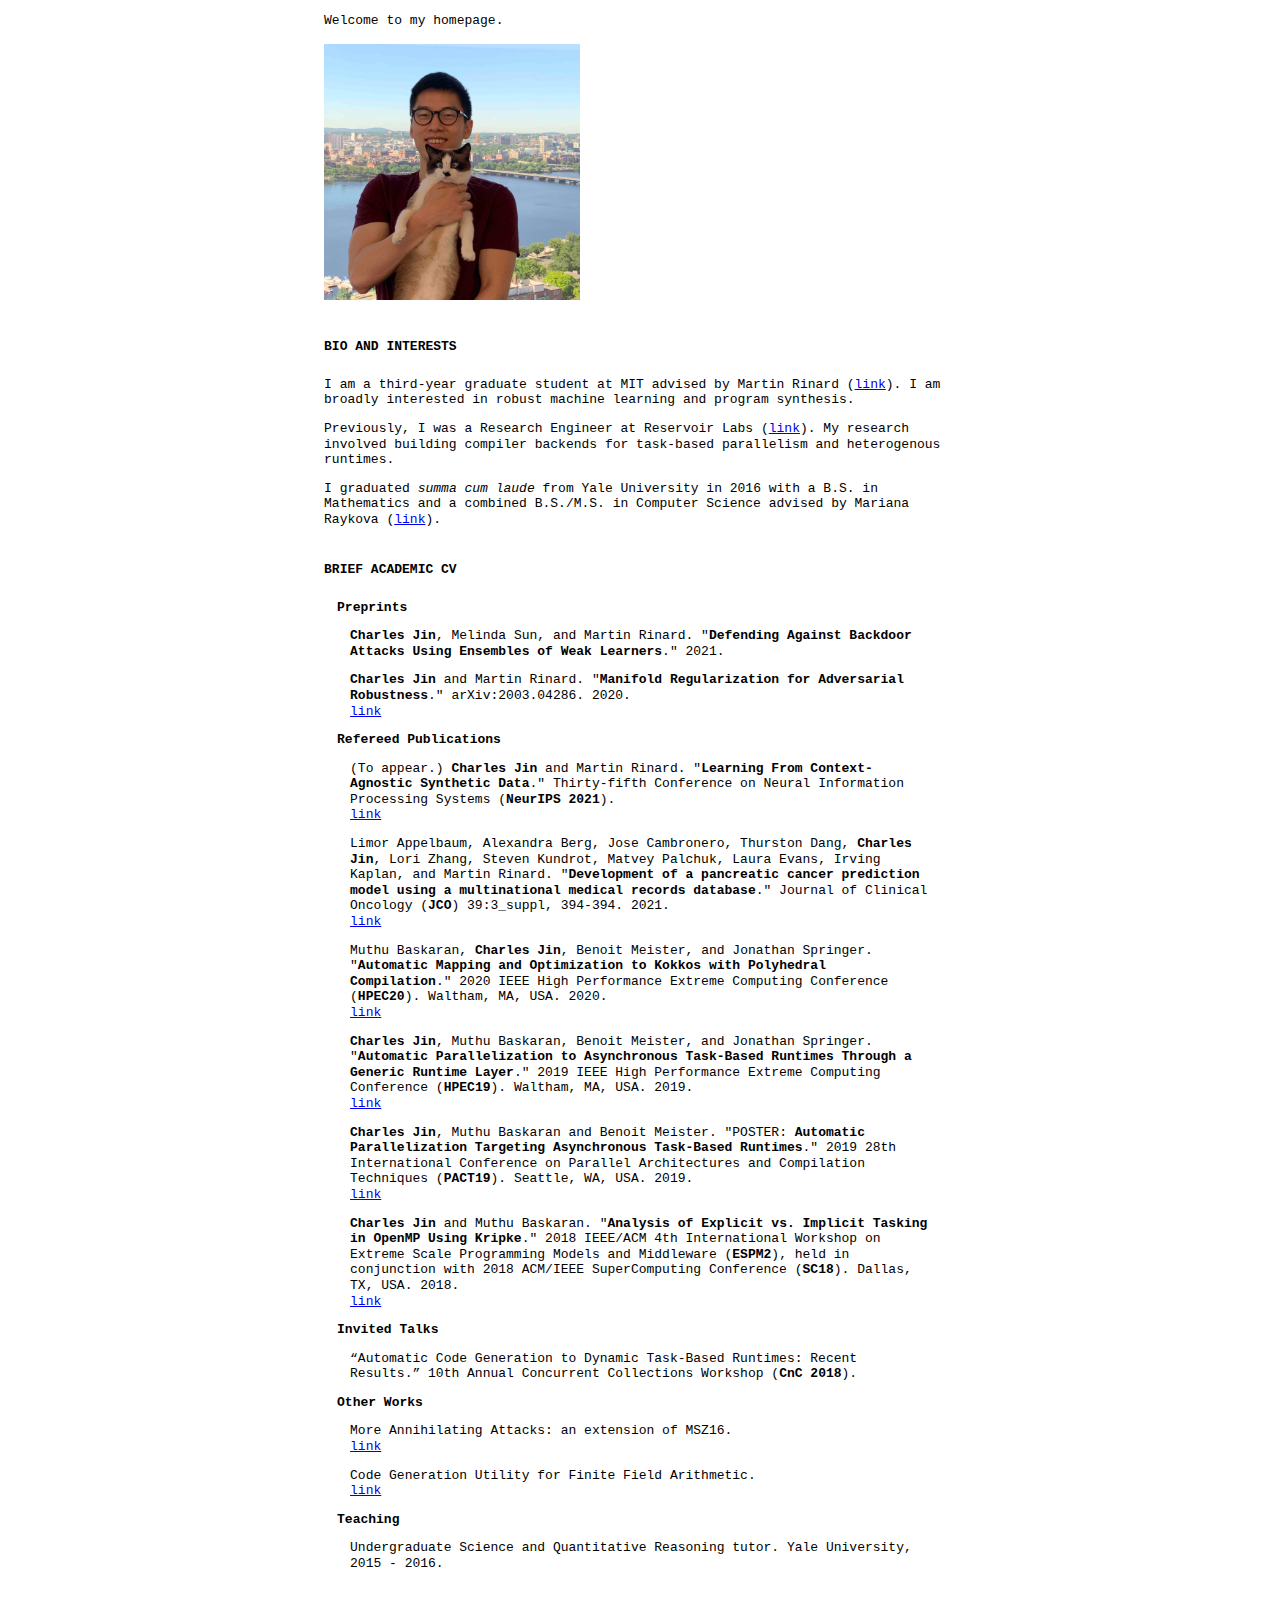
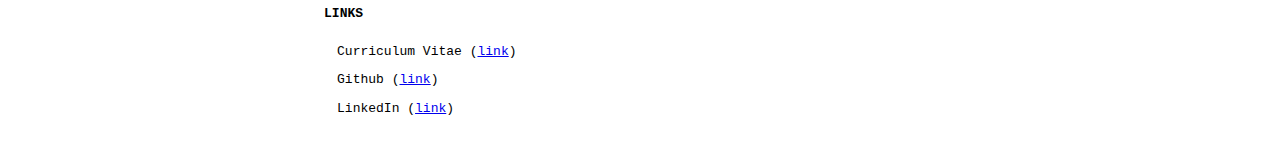
==== index.html @ 242f6f98 "update to year 3 :(" ====
<!DOCTYPE html>
<html lang="en">
  <head>
    <meta charset="utf-8">
    <title>Charles Jin</title>
    <meta name="viewport" content="width=device-width, initial-scale=1.0">
    <meta name="author" content="Charles Jin">
    <link href="assets/css/reset.css" rel="stylesheet">
    <link href="assets/css/index.css" rel="stylesheet">
    <script>
      (function(i,s,o,g,r,a,m){i['GoogleAnalyticsObject']=r;i[r]=i[r]||function(){
      (i[r].q=i[r].q||[]).push(arguments)},i[r].l=1*new Date();a=s.createElement(o),
      m=s.getElementsByTagName(o)[0];a.async=1;a.src=g;m.parentNode.insertBefore(a,m)
      })(window,document,'script','//www.google-analytics.com/analytics.js','ga');

      ga('create', 'UA-51518337-1', 'charlesjin.com');
      ga('send', 'pageview');

    </script>
  </head>

  <body>
    <div id="main" class="container">
      <p id="title">
        Welcome to my homepage. </br></br>
        <img src="assets/static/picture.jpg", width="256", height="256">
      </p>
    </div>

    <div class="container">
      <h1>Bio and Interests</h1>
      <div>
        <p>
          I am a third-year graduate student at MIT advised by Martin Rinard (<a href="https://people.csail.mit.edu/rinard/">link</a>). I am broadly interested in robust machine learning and program synthesis.
        </p>
        <p>
          Previously, I was a Research Engineer at Reservoir Labs (<a href="https://www.reservoir.com">link</a>). My research involved building compiler backends for task-based parallelism and heterogenous runtimes.
        </p>
        <p>
          I graduated <em>summa cum laude</em> from Yale University in 2016 with a B.S. in Mathematics and a combined B.S./M.S. in Computer Science advised by Mariana Raykova (<a href="https://marianapr.github.io/">link</a>).
        </p>
      </div>
    </div>

    <div class="container">
      <h1>Brief Academic CV</h1>
      <div class="group">
        <h2>Preprints</h2>
          <div class="group">
            <p>
              <b>Charles Jin</b>, Melinda Sun, and Martin Rinard. "<b>Defending Against Backdoor Attacks Using Ensembles of Weak Learners</b>." 2021.
            </p>
            <p>
              <b>Charles Jin</b> and Martin Rinard. "<b>Manifold Regularization for Adversarial Robustness</b>." arXiv:2003.04286. 2020. </br>
              <a href="https://arxiv.org/pdf/2003.04286.pdf">link</a>
            </p>
          </div>
        </h2>
        <h2>Refereed Publications</h2>
          <div class="group">
            <p>
              (To appear.) <b>Charles Jin</b> and Martin Rinard. "<b>Learning From Context-Agnostic Synthetic Data</b>." Thirty-fifth Conference on Neural Information Processing Systems (<b>NeurIPS 2021</b>). </br>
              <a href="https://arxiv.org/pdf/2005.14707.pdf">link</a>
            </p>
            <p>
               Limor Appelbaum, Alexandra Berg, Jose Cambronero, Thurston Dang, <b>Charles Jin</b>, Lori Zhang, Steven Kundrot, Matvey Palchuk, Laura Evans, Irving Kaplan, and Martin Rinard. "<b>Development of a pancreatic cancer prediction model using a multinational medical records database</b>." Journal of Clinical Oncology (<b>JCO</b>) 39:3_suppl, 394-394. 2021. </br>
			   <a href="https://ascopubs.org/doi/abs/10.1200/JCO.2021.39.3_suppl.394">link</a>
            </p>
            <p>
              Muthu Baskaran, <b>Charles Jin</b>, Benoit Meister, and Jonathan Springer. "<b>Automatic Mapping and Optimization to Kokkos with Polyhedral Compilation</b>." 2020 IEEE High Performance Extreme Computing Conference (<b>HPEC20</b>). Waltham, MA, USA. 2020. </br>
              <a href="https://www.reservoir.com/wp-content/uploads/2020/09/HPEC-Automatic-Mapping-and-Optimization-to-Kokkos-Polyhedral-Compilation-2020.pdf">link</a>
            </p>
            <p>
              <b>Charles Jin</b>, Muthu Baskaran, Benoit Meister, and Jonathan Springer. "<b>Automatic Parallelization to Asynchronous Task-Based Runtimes Through a Generic Runtime Layer</b>." 2019 IEEE High Performance Extreme Computing Conference (<b>HPEC19</b>). Waltham, MA, USA. 2019. </br>
              <a href="https://www.reservoir.com/wp-content/uploads/2019/09/Auto-Parallelization-to-Asynchronous-Task-Based-Runtimes.pdf">link</a>
            </p>
            <p>
              <b>Charles Jin</b>, Muthu Baskaran and Benoit Meister. "POSTER: <b>Automatic Parallelization Targeting Asynchronous Task-Based Runtimes</b>." 2019 28th International Conference on Parallel Architectures and Compilation Techniques (<b>PACT19</b>). Seattle, WA, USA. 2019. </br>
              <a href="https://ieeexplore.ieee.org/stamp/stamp.jsp?tp=&arnumber=8891657">link</a>
            </p>
            <p>
              <b>Charles Jin</b> and Muthu Baskaran. "<b>Analysis of Explicit vs. Implicit Tasking in OpenMP Using Kripke</b>." 2018 IEEE/ACM 4th International Workshop on Extreme Scale Programming Models and Middleware (<b>ESPM2</b>), held in conjunction with 2018 ACM/IEEE SuperComputing Conference (<b>SC18</b>). Dallas, TX, USA. 2018. </br>
              <a href="https://sc18.supercomputing.org/proceedings/workshops/workshop_files/ws_espm101s2-file1.pdf">link</a>
            </p>
          </div>
        <h2>Invited Talks</h2>
          <div class="group">
            <p>
              “Automatic Code Generation to Dynamic Task-Based Runtimes: Recent Results.” 10th Annual Concurrent Collections Workshop (<b>CnC 2018</b>). </br>
            </p>
          </div>
        <h2>Other Works</h2>
          <div class="group">
            <p>
              More Annihilating Attacks: an extension of MSZ16.</br>
              <a href="assets/static/annpoly_manuscript.pdf">link</a>
            </p>
            <p>
              Code Generation Utility for Finite Field Arithmetic.</br>
              <a href="https://github.com/charlesjin/codegen">link</a>
            </p>
          </div>
        <h2>Teaching</h2>
          <div class="group">
            Undergraduate Science and Quantitative Reasoning tutor. Yale University, 2015 - 2016.
          </div>
      </div>
    </div>

    <div class="container">
      <h1>Links</h1>
      <div class="group">
        <p>Curriculum Vitae (<a href="assets/static/jincv.pdf">link</a>)</p>
        <p>Github (<a href="https://www.github.com/charlesjin">link</a>)</p>
        <p>LinkedIn (<a href="https://www.linkedin.com/in/charles-jin-60628655/">link</a>)</p>
      </div>
    </div>
  </body>

  <!-- <script type="text/javascript" src="assets/js/index.js"></script> -->
</html>
---- assets/css/index.css ----
body {
  font-family: monospace;
  max-width: 81ch;
  margin: 1em auto;
  line-height: 1.2;
}

div {
  margin: auto;
  display: block;
}

h1 {
  font-size: 1em;
  font-weight: bold;
  //color: navy;
  background-color: transparent;
  margin: .67em 0;
  text-transform: uppercase;
  display:inline-block;
}

h2 {
  font-size: 1em;
  font-weight: bold;
  //color: navy;
  background-color: transparent;
  //font-style: italic;
  margin: .8em 0;
}

p {
  margin: 1em 0;
}

em {
  font-style: italic;
}

b {
  font-weight: bold;
}

strong {
  font-weight: bold;
  //color: blue;
  background-color: transparent;
}

#title {
  font-size: 1em;
  text-transform: none;
  font-weight: normal;
  margin: .67em 0;
  margin-bottom: 2em;
}

.container > div {
  margin-bottom: 2em;
}

.group {
  margin: 1em;
}

.item {
  margin: 1em;
}
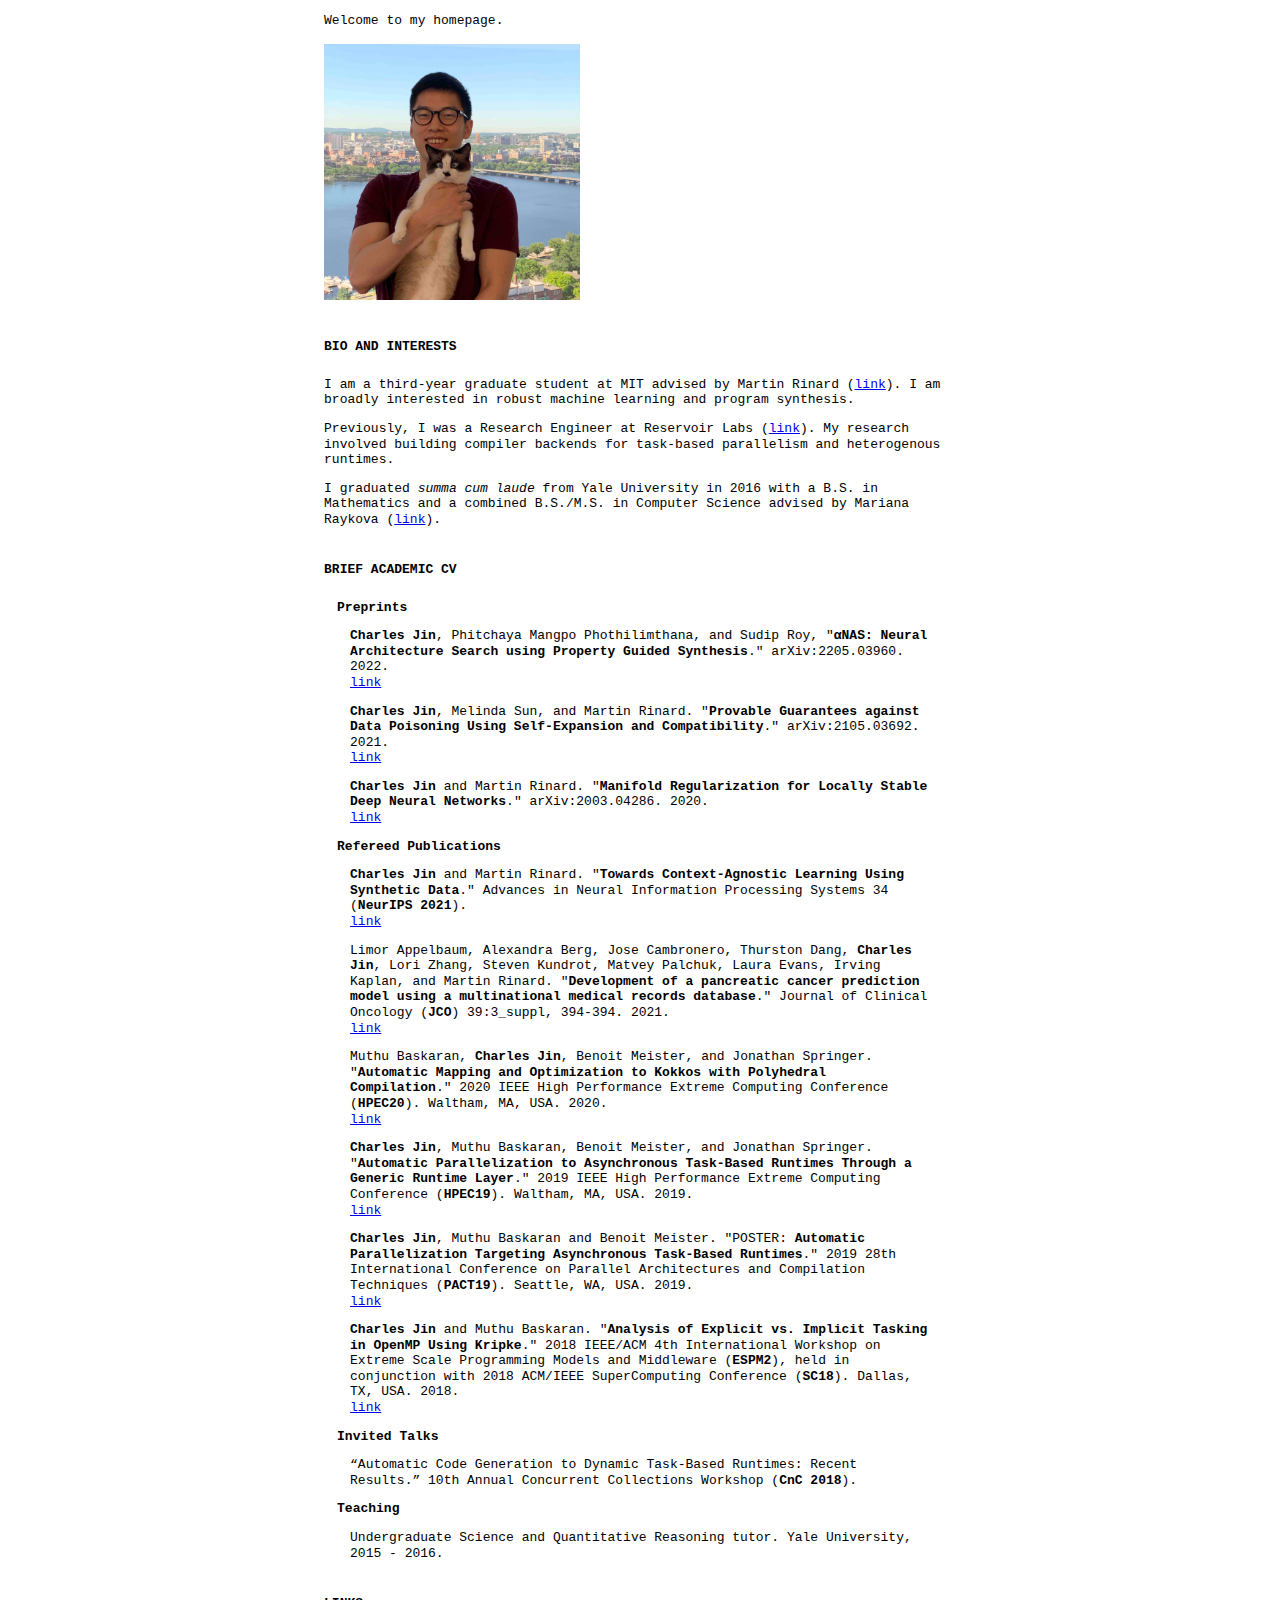
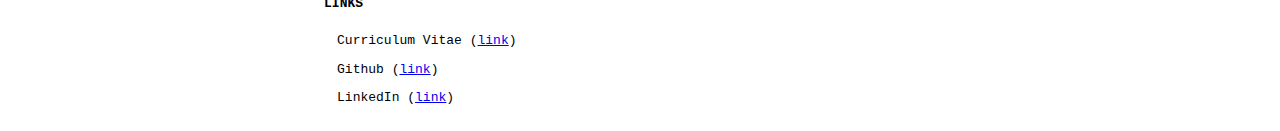
==== commit 18df91a7: "updated for NAS" ====
--- a/index.html
+++ b/index.html
@@ -48,10 +48,15 @@
         <h2>Preprints</h2>
           <div class="group">
             <p>
-              <b>Charles Jin</b>, Melinda Sun, and Martin Rinard. "<b>Defending Against Backdoor Attacks Using Ensembles of Weak Learners</b>." 2021.
+              <b>Charles Jin</b>, Phitchaya Mangpo Phothilimthana, and Sudip Roy, "<b>&#945NAS: Neural Architecture Search using Property Guided Synthesis</b>." arXiv:2205.03960. 2022. </br>
+              <a href="https://arxiv.org/pdf/2205.03960.pdf">link</a>
             </p>
             <p>
-              <b>Charles Jin</b> and Martin Rinard. "<b>Manifold Regularization for Adversarial Robustness</b>." arXiv:2003.04286. 2020. </br>
+              <b>Charles Jin</b>, Melinda Sun, and Martin Rinard. "<b>Provable Guarantees against Data Poisoning Using Self-Expansion and Compatibility</b>." arXiv:2105.03692. 2021. </br>
+              <a href="https://arxiv.org/pdf/2105.03692.pdf">link</a>
+            </p>
+            <p>
+              <b>Charles Jin</b> and Martin Rinard. "<b>Manifold Regularization for Locally Stable Deep Neural Networks</b>." arXiv:2003.04286. 2020. </br>
               <a href="https://arxiv.org/pdf/2003.04286.pdf">link</a>
             </p>
           </div>
@@ -59,7 +64,7 @@
         <h2>Refereed Publications</h2>
           <div class="group">
             <p>
-              (To appear.) <b>Charles Jin</b> and Martin Rinard. "<b>Learning From Context-Agnostic Synthetic Data</b>." Thirty-fifth Conference on Neural Information Processing Systems (<b>NeurIPS 2021</b>). </br>
+              <b>Charles Jin</b> and Martin Rinard. "<b>Towards Context-Agnostic Learning Using Synthetic Data</b>." Advances in Neural Information Processing Systems 34 (<b>NeurIPS 2021</b>). </br>
               <a href="https://arxiv.org/pdf/2005.14707.pdf">link</a>
             </p>
             <p>
@@ -89,17 +94,6 @@
               “Automatic Code Generation to Dynamic Task-Based Runtimes: Recent Results.” 10th Annual Concurrent Collections Workshop (<b>CnC 2018</b>). </br>
             </p>
           </div>
-        <h2>Other Works</h2>
-          <div class="group">
-            <p>
-              More Annihilating Attacks: an extension of MSZ16.</br>
-              <a href="assets/static/annpoly_manuscript.pdf">link</a>
-            </p>
-            <p>
-              Code Generation Utility for Finite Field Arithmetic.</br>
-              <a href="https://github.com/charlesjin/codegen">link</a>
-            </p>
-          </div>
         <h2>Teaching</h2>
           <div class="group">
             Undergraduate Science and Quantitative Reasoning tutor. Yale University, 2015 - 2016.
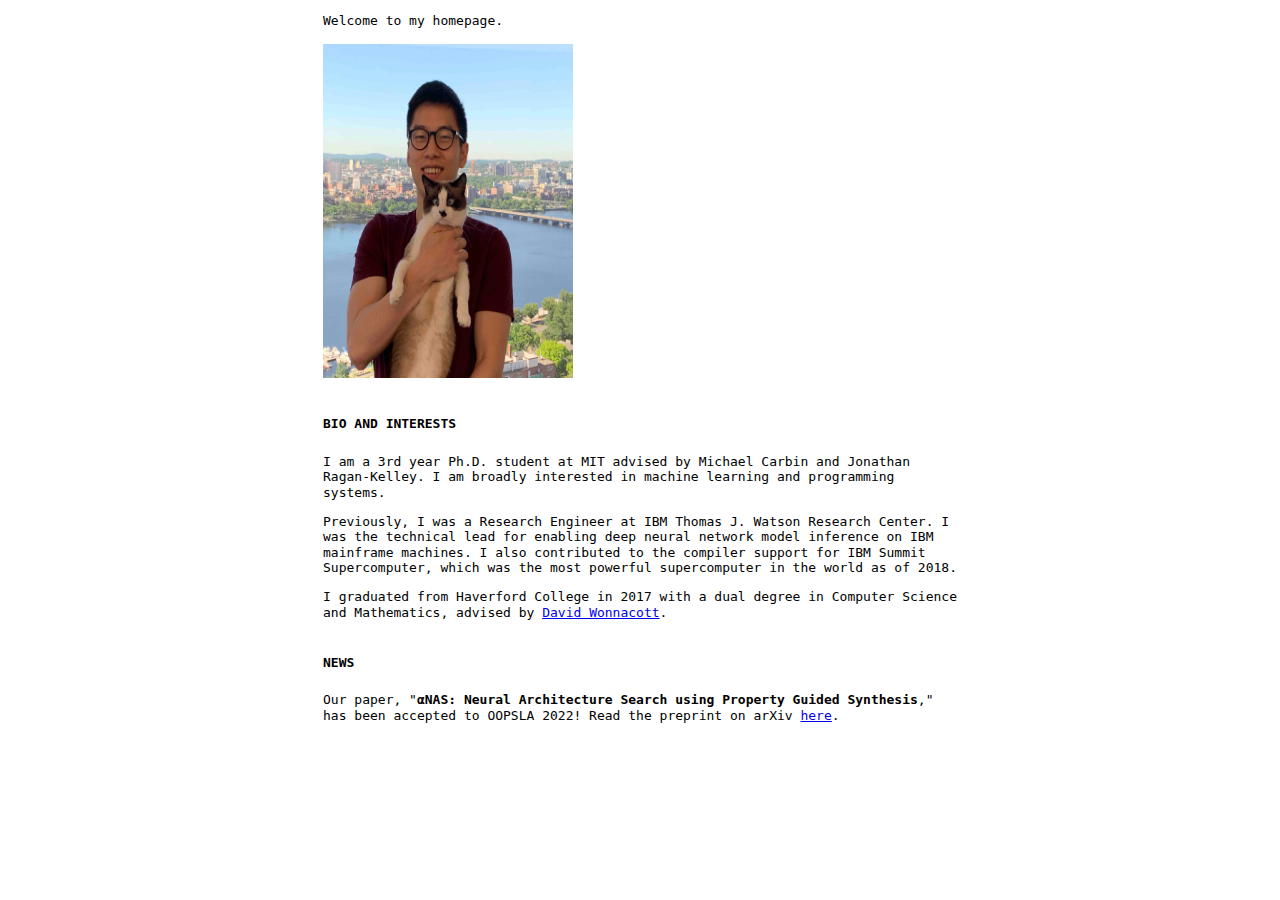
==== commit 7ba70280: "checkpoint." ====
--- a/index.html
+++ b/index.html
@@ -2,19 +2,19 @@
 <html lang="en">
   <head>
     <meta charset="utf-8">
-    <title>Charles Jin</title>
+    <title>Tian Jin</title>
     <meta name="viewport" content="width=device-width, initial-scale=1.0">
     <meta name="author" content="Charles Jin">
     <link href="assets/css/reset.css" rel="stylesheet">
     <link href="assets/css/index.css" rel="stylesheet">
     <script>
-      (function(i,s,o,g,r,a,m){i['GoogleAnalyticsObject']=r;i[r]=i[r]||function(){
-      (i[r].q=i[r].q||[]).push(arguments)},i[r].l=1*new Date();a=s.createElement(o),
-      m=s.getElementsByTagName(o)[0];a.async=1;a.src=g;m.parentNode.insertBefore(a,m)
-      })(window,document,'script','//www.google-analytics.com/analytics.js','ga');
+      // (function(i,s,o,g,r,a,m){i['GoogleAnalyticsObject']=r;i[r]=i[r]||function(){
+      // (i[r].q=i[r].q||[]).push(arguments)},i[r].l=1*new Date();a=s.createElement(o),
+      // m=s.getElementsByTagName(o)[0];a.async=1;a.src=g;m.parentNode.insertBefore(a,m)
+      // })(window,document,'script','//www.google-analytics.com/analytics.js','ga');
 
-      ga('create', 'UA-51518337-1', 'charlesjin.com');
-      ga('send', 'pageview');
+      // ga('create', 'UA-51518337-1', 'charlesjin.com');
+      // ga('send', 'pageview');
 
     </script>
   </head>
@@ -23,7 +23,7 @@
     <div id="main" class="container">
       <p id="title">
         Welcome to my homepage. </br></br>
-        <img src="assets/static/picture.jpg", width="256", height="256">
+        <img src="assets/static/picture.jpg", width="250", height="334">
       </p>
     </div>
 
@@ -31,41 +31,48 @@
       <h1>Bio and Interests</h1>
       <div>
         <p>
-          I am a third-year graduate student at MIT advised by Martin Rinard (<a href="https://people.csail.mit.edu/rinard/">link</a>). I am broadly interested in robust machine learning and program synthesis.
+          I am a 3rd year Ph.D. student at MIT advised by Michael Carbin and Jonathan Ragan-Kelley. I am broadly interested in machine learning and programming systems.
         </p>
         <p>
-          Previously, I was a Research Engineer at Reservoir Labs (<a href="https://www.reservoir.com">link</a>). My research involved building compiler backends for task-based parallelism and heterogenous runtimes.
+          Previously, I was a Research Engineer at IBM Thomas J. Watson Research Center.
+          I was the technical lead for enabling deep neural network model inference on IBM mainframe machines.
+          I also contributed to the compiler support for IBM Summit Supercomputer, which was the most powerful supercomputer in the world as of 2018.
         </p>
         <p>
-          I graduated <em>summa cum laude</em> from Yale University in 2016 with a B.S. in Mathematics and a combined B.S./M.S. in Computer Science advised by Mariana Raykova (<a href="https://marianapr.github.io/">link</a>).
+          I graduated from Haverford College in 2017 with a dual degree in Computer Science and Mathematics, advised by <a href="https://marianapr.github.io/">David Wonnacott</a>.
         </p>
       </div>
+      <h1>News</h1>
+      <div>
+        <p>
+          Our paper, "<b>&#945NAS: Neural Architecture Search using Property Guided Synthesis</b>," has been accepted to OOPSLA 2022! Read the preprint on arXiv <a href="https://arxiv.org/abs/2205.03960">here</a>.
+        </p>
     </div>
-
+<!-- 
     <div class="container">
       <h1>Brief Academic CV</h1>
       <div class="group">
         <h2>Preprints</h2>
           <div class="group">
             <p>
-              <b>Charles Jin</b>, Phitchaya Mangpo Phothilimthana, and Sudip Roy, "<b>&#945NAS: Neural Architecture Search using Property Guided Synthesis</b>." arXiv:2205.03960. 2022. </br>
-              <a href="https://arxiv.org/pdf/2205.03960.pdf">link</a>
-            </p>
-            <p>
               <b>Charles Jin</b>, Melinda Sun, and Martin Rinard. "<b>Provable Guarantees against Data Poisoning Using Self-Expansion and Compatibility</b>." arXiv:2105.03692. 2021. </br>
-              <a href="https://arxiv.org/pdf/2105.03692.pdf">link</a>
+              <a href="https://arxiv.org/abs/2105.03692">link</a>
             </p>
             <p>
               <b>Charles Jin</b> and Martin Rinard. "<b>Manifold Regularization for Locally Stable Deep Neural Networks</b>." arXiv:2003.04286. 2020. </br>
-              <a href="https://arxiv.org/pdf/2003.04286.pdf">link</a>
+              <a href="https://arxiv.org/abs/2003.04286">link</a>
             </p>
           </div>
         </h2>
         <h2>Refereed Publications</h2>
           <div class="group">
             <p>
+              (To appear.) <b>Charles Jin</b>, Phitchaya Mangpo Phothilimthana, and Sudip Roy, "<b>&#945NAS: Neural Architecture Search using Property Guided Synthesis</b>." Proceedings of the ACM on Programming Languages, Volume 6, Issue OOPSLA (<b>OOPSLA 2022</b>). </br>
+              <a href="https://arxiv.org/abs/2205.03960">link</a>
+            </p>
+            <p>
               <b>Charles Jin</b> and Martin Rinard. "<b>Towards Context-Agnostic Learning Using Synthetic Data</b>." Advances in Neural Information Processing Systems 34 (<b>NeurIPS 2021</b>). </br>
-              <a href="https://arxiv.org/pdf/2005.14707.pdf">link</a>
+              <a href="https://arxiv.org/abs/2005.14707">link</a>
             </p>
             <p>
                Limor Appelbaum, Alexandra Berg, Jose Cambronero, Thurston Dang, <b>Charles Jin</b>, Lori Zhang, Steven Kundrot, Matvey Palchuk, Laura Evans, Irving Kaplan, and Martin Rinard. "<b>Development of a pancreatic cancer prediction model using a multinational medical records database</b>." Journal of Clinical Oncology (<b>JCO</b>) 39:3_suppl, 394-394. 2021. </br>
@@ -73,25 +80,25 @@
             </p>
             <p>
               Muthu Baskaran, <b>Charles Jin</b>, Benoit Meister, and Jonathan Springer. "<b>Automatic Mapping and Optimization to Kokkos with Polyhedral Compilation</b>." 2020 IEEE High Performance Extreme Computing Conference (<b>HPEC20</b>). Waltham, MA, USA. 2020. </br>
-              <a href="https://www.reservoir.com/wp-content/uploads/2020/09/HPEC-Automatic-Mapping-and-Optimization-to-Kokkos-Polyhedral-Compilation-2020.pdf">link</a>
+              <a href="https://ieeexplore.ieee.org/document/9286233">link</a>
             </p>
             <p>
               <b>Charles Jin</b>, Muthu Baskaran, Benoit Meister, and Jonathan Springer. "<b>Automatic Parallelization to Asynchronous Task-Based Runtimes Through a Generic Runtime Layer</b>." 2019 IEEE High Performance Extreme Computing Conference (<b>HPEC19</b>). Waltham, MA, USA. 2019. </br>
-              <a href="https://www.reservoir.com/wp-content/uploads/2019/09/Auto-Parallelization-to-Asynchronous-Task-Based-Runtimes.pdf">link</a>
+              <a href="https://ieeexplore.ieee.org/document/8916294">link</a>
             </p>
             <p>
-              <b>Charles Jin</b>, Muthu Baskaran and Benoit Meister. "POSTER: <b>Automatic Parallelization Targeting Asynchronous Task-Based Runtimes</b>." 2019 28th International Conference on Parallel Architectures and Compilation Techniques (<b>PACT19</b>). Seattle, WA, USA. 2019. </br>
-              <a href="https://ieeexplore.ieee.org/stamp/stamp.jsp?tp=&arnumber=8891657">link</a>
+              <b>Charles Jin</b>, Muthu Baskaran and Benoit Meister. "POSTER: <b>Automatic Parallelization Targeting Asynchronous Task-Based Runtimes</b>." 28th International Conference on Parallel Architectures and Compilation Techniques (<b>PACT19</b>). Seattle, WA, USA. 2019. </br>
+              <a href="https://ieeexplore.ieee.org/document/8891657">link</a>
             </p>
             <p>
               <b>Charles Jin</b> and Muthu Baskaran. "<b>Analysis of Explicit vs. Implicit Tasking in OpenMP Using Kripke</b>." 2018 IEEE/ACM 4th International Workshop on Extreme Scale Programming Models and Middleware (<b>ESPM2</b>), held in conjunction with 2018 ACM/IEEE SuperComputing Conference (<b>SC18</b>). Dallas, TX, USA. 2018. </br>
-              <a href="https://sc18.supercomputing.org/proceedings/workshops/workshop_files/ws_espm101s2-file1.pdf">link</a>
+              <a href="https://ieeexplore.ieee.org/document/8638481">link</a>
             </p>
           </div>
         <h2>Invited Talks</h2>
           <div class="group">
             <p>
-              “Automatic Code Generation to Dynamic Task-Based Runtimes: Recent Results.” 10th Annual Concurrent Collections Workshop (<b>CnC 2018</b>). </br>
+              "Automatic Code Generation to Dynamic Task-Based Runtimes: Recent Results." 10th Annual Concurrent Collections Workshop (<b>CnC 2018</b>). </br>
             </p>
           </div>
         <h2>Teaching</h2>
@@ -99,8 +106,8 @@
             Undergraduate Science and Quantitative Reasoning tutor. Yale University, 2015 - 2016.
           </div>
       </div>
-    </div>
-
+    </div> -->
+<!-- 
     <div class="container">
       <h1>Links</h1>
       <div class="group">
@@ -108,7 +115,7 @@
         <p>Github (<a href="https://www.github.com/charlesjin">link</a>)</p>
         <p>LinkedIn (<a href="https://www.linkedin.com/in/charles-jin-60628655/">link</a>)</p>
       </div>
-    </div>
+    </div> -->
   </body>
 
   <!-- <script type="text/javascript" src="assets/js/index.js"></script> -->
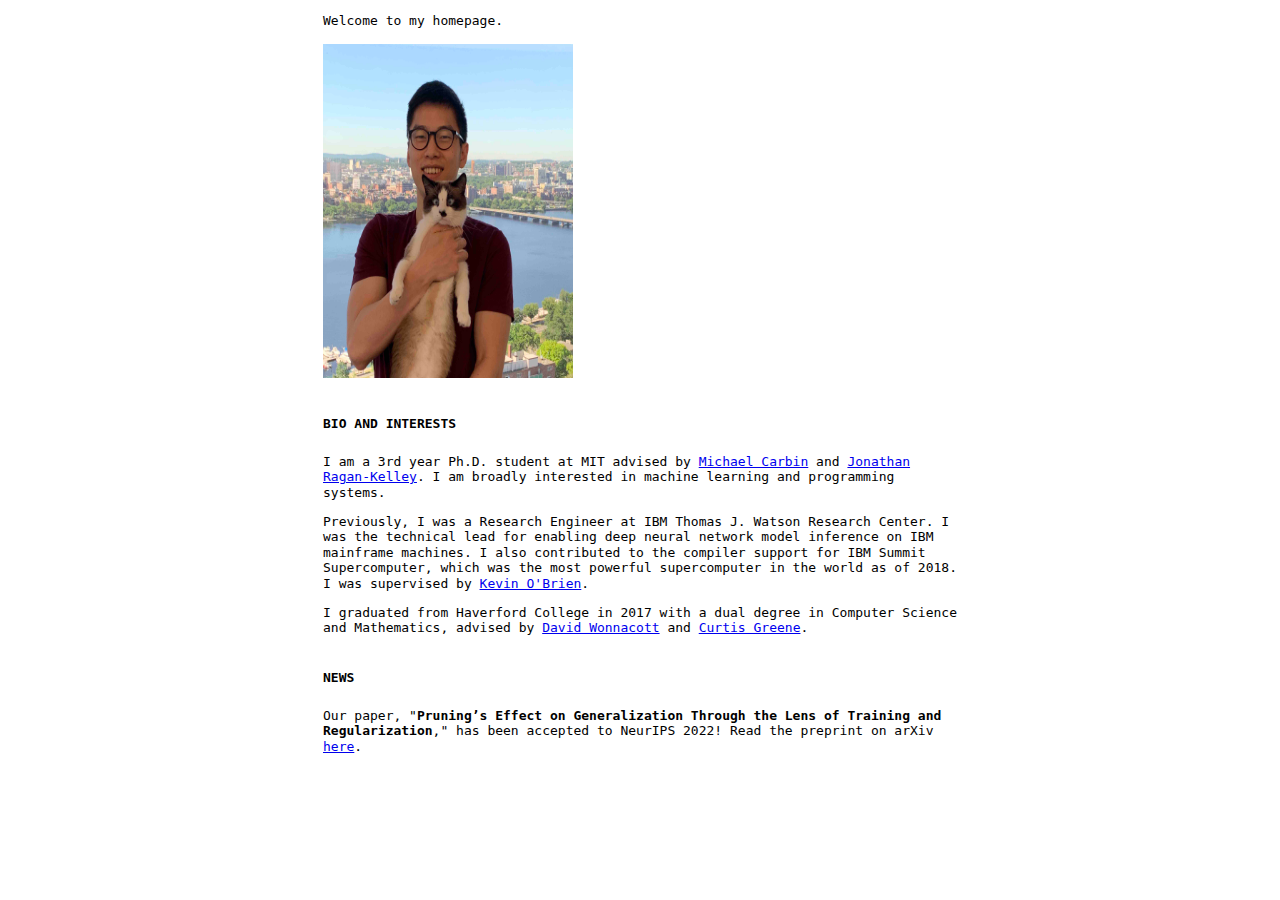
==== commit ae779fba: "Update." ====
--- a/index.html
+++ b/index.html
@@ -31,24 +31,26 @@
       <h1>Bio and Interests</h1>
       <div>
         <p>
-          I am a 3rd year Ph.D. student at MIT advised by Michael Carbin and Jonathan Ragan-Kelley. I am broadly interested in machine learning and programming systems.
+          I am a 3rd year Ph.D. student at MIT advised by <a href="https://people.csail.mit.edu/mcarbin/">Michael Carbin<a> and <a href="http://people.csail.mit.edu/jrk/">Jonathan Ragan-Kelley</a>.
+          I am broadly interested in machine learning and programming systems.
         </p>
         <p>
           Previously, I was a Research Engineer at IBM Thomas J. Watson Research Center.
           I was the technical lead for enabling deep neural network model inference on IBM mainframe machines.
           I also contributed to the compiler support for IBM Summit Supercomputer, which was the most powerful supercomputer in the world as of 2018.
+          I was supervised by <a href="https://researcher.watson.ibm.com/researcher/view.php?person=us-caomhin">Kevin O'Brien</a>.
         </p>
         <p>
-          I graduated from Haverford College in 2017 with a dual degree in Computer Science and Mathematics, advised by <a href="https://marianapr.github.io/">David Wonnacott</a>.
+          I graduated from Haverford College in 2017 with a dual degree in Computer Science and Mathematics, advised by <a href="http://ww3.haverford.edu/computerscience/faculty/davew/">David Wonnacott</a> and <a href="https://www.haverford.edu/users/cgreene">Curtis Greene</a>.
         </p>
       </div>
       <h1>News</h1>
       <div>
         <p>
-          Our paper, "<b>&#945NAS: Neural Architecture Search using Property Guided Synthesis</b>," has been accepted to OOPSLA 2022! Read the preprint on arXiv <a href="https://arxiv.org/abs/2205.03960">here</a>.
+          Our paper, "<b>Pruning’s Effect on Generalization Through the Lens of Training and Regularization</b>," has been accepted to NeurIPS 2022! Read the preprint on arXiv <a href="https://arxiv.org/abs/2210.13738">here</a>.
         </p>
     </div>
-<!-- 
+<!--
     <div class="container">
       <h1>Brief Academic CV</h1>
       <div class="group">
@@ -107,7 +109,7 @@
           </div>
       </div>
     </div> -->
-<!-- 
+<!--
     <div class="container">
       <h1>Links</h1>
       <div class="group">
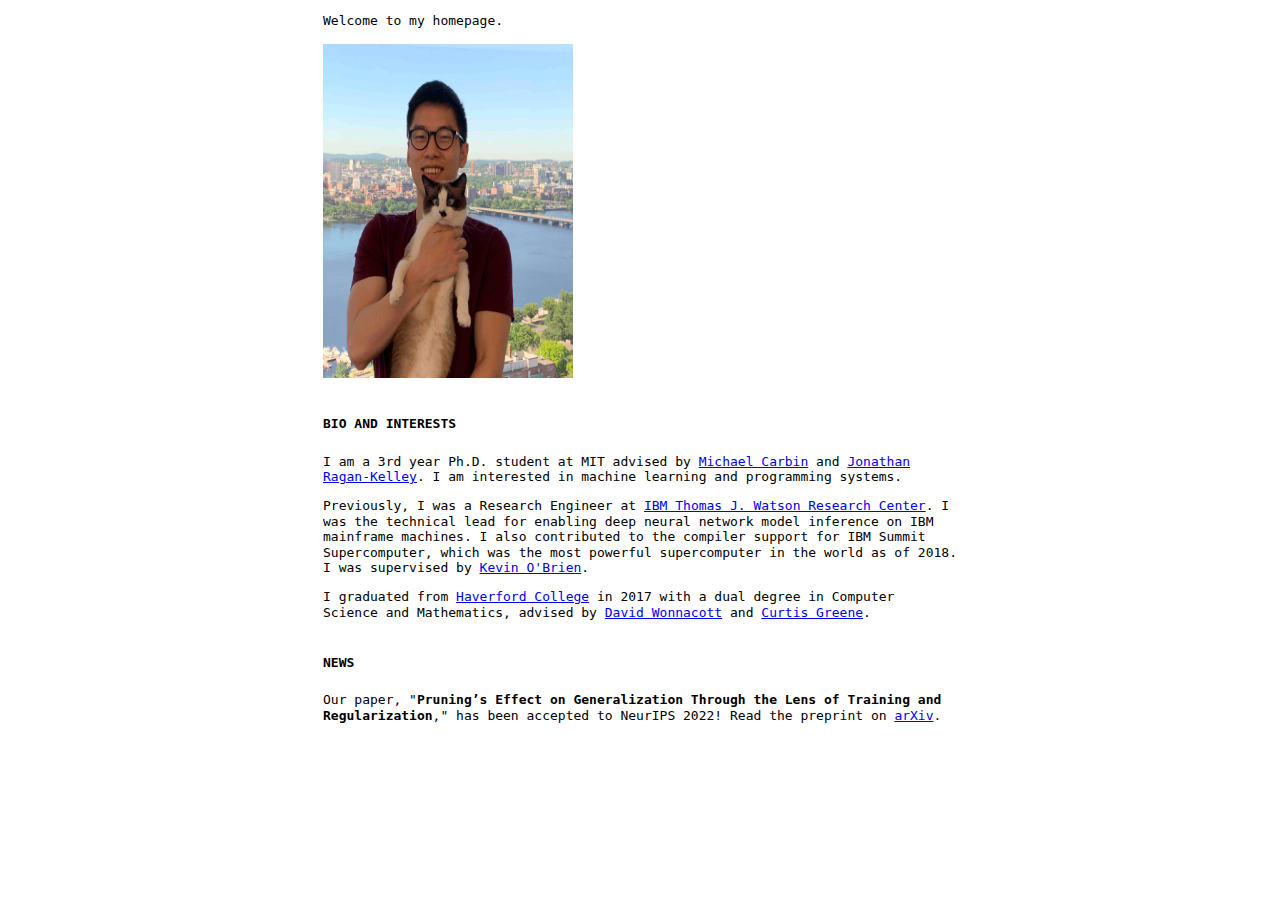
==== commit cab2b678: "Edit." ====
--- a/index.html
+++ b/index.html
@@ -31,23 +31,23 @@
       <h1>Bio and Interests</h1>
       <div>
         <p>
-          I am a 3rd year Ph.D. student at MIT advised by <a href="https://people.csail.mit.edu/mcarbin/">Michael Carbin<a> and <a href="http://people.csail.mit.edu/jrk/">Jonathan Ragan-Kelley</a>.
-          I am broadly interested in machine learning and programming systems.
+          I am a 3rd year Ph.D. student at MIT advised by <a href="https://people.csail.mit.edu/mcarbin/">Michael Carbin</a> and <a href="http://people.csail.mit.edu/jrk/">Jonathan Ragan-Kelley</a>.
+          I am interested in machine learning and programming systems.
         </p>
         <p>
-          Previously, I was a Research Engineer at IBM Thomas J. Watson Research Center.
+          Previously, I was a Research Engineer at <a href="https://research.ibm.com/">IBM Thomas J. Watson Research Center</a>.
           I was the technical lead for enabling deep neural network model inference on IBM mainframe machines.
           I also contributed to the compiler support for IBM Summit Supercomputer, which was the most powerful supercomputer in the world as of 2018.
           I was supervised by <a href="https://researcher.watson.ibm.com/researcher/view.php?person=us-caomhin">Kevin O'Brien</a>.
         </p>
         <p>
-          I graduated from Haverford College in 2017 with a dual degree in Computer Science and Mathematics, advised by <a href="http://ww3.haverford.edu/computerscience/faculty/davew/">David Wonnacott</a> and <a href="https://www.haverford.edu/users/cgreene">Curtis Greene</a>.
+          I graduated from <a href="https://haverford.edu/">Haverford College</a> in 2017 with a dual degree in Computer Science and Mathematics, advised by <a href="http://ww3.haverford.edu/computerscience/faculty/davew/">David Wonnacott</a> and <a href="https://www.haverford.edu/users/cgreene">Curtis Greene</a>.
         </p>
       </div>
       <h1>News</h1>
       <div>
         <p>
-          Our paper, "<b>Pruning’s Effect on Generalization Through the Lens of Training and Regularization</b>," has been accepted to NeurIPS 2022! Read the preprint on arXiv <a href="https://arxiv.org/abs/2210.13738">here</a>.
+          Our paper, "<b>Pruning’s Effect on Generalization Through the Lens of Training and Regularization</b>," has been accepted to NeurIPS 2022! Read the preprint on <a href="https://arxiv.org/abs/2210.13738">arXiv</a>.
         </p>
     </div>
 <!--
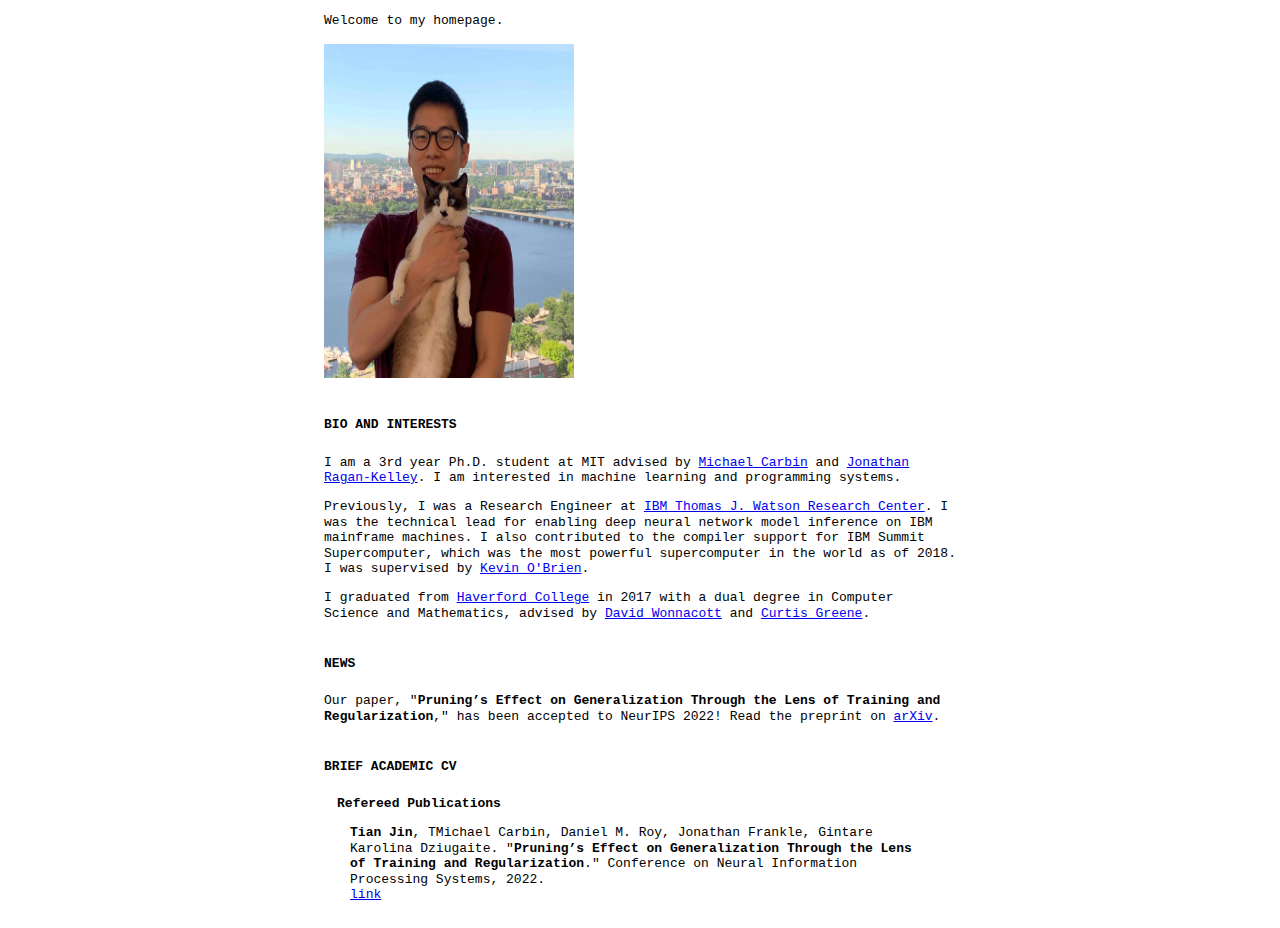
==== commit c5cbe191: "edit." ====
--- a/index.html
+++ b/index.html
@@ -50,35 +50,24 @@
           Our paper, "<b>Pruning’s Effect on Generalization Through the Lens of Training and Regularization</b>," has been accepted to NeurIPS 2022! Read the preprint on <a href="https://arxiv.org/abs/2210.13738">arXiv</a>.
         </p>
     </div>
-<!--
+
+
     <div class="container">
       <h1>Brief Academic CV</h1>
       <div class="group">
-        <h2>Preprints</h2>
-          <div class="group">
-            <p>
-              <b>Charles Jin</b>, Melinda Sun, and Martin Rinard. "<b>Provable Guarantees against Data Poisoning Using Self-Expansion and Compatibility</b>." arXiv:2105.03692. 2021. </br>
-              <a href="https://arxiv.org/abs/2105.03692">link</a>
-            </p>
-            <p>
-              <b>Charles Jin</b> and Martin Rinard. "<b>Manifold Regularization for Locally Stable Deep Neural Networks</b>." arXiv:2003.04286. 2020. </br>
-              <a href="https://arxiv.org/abs/2003.04286">link</a>
-            </p>
-          </div>
-        </h2>
         <h2>Refereed Publications</h2>
           <div class="group">
             <p>
-              (To appear.) <b>Charles Jin</b>, Phitchaya Mangpo Phothilimthana, and Sudip Roy, "<b>&#945NAS: Neural Architecture Search using Property Guided Synthesis</b>." Proceedings of the ACM on Programming Languages, Volume 6, Issue OOPSLA (<b>OOPSLA 2022</b>). </br>
-              <a href="https://arxiv.org/abs/2205.03960">link</a>
+              <b>Tian Jin</b>, TMichael Carbin, Daniel M. Roy, Jonathan Frankle, Gintare Karolina Dziugaite. "<b>Pruning’s Effect on Generalization Through the Lens of Training and Regularization</b>." Conference on Neural Information Processing Systems, 2022. </br>
+              <a href="https://arxiv.org/abs/2210.13738">link</a>
             </p>
-            <p>
+            <!-- <p>
               <b>Charles Jin</b> and Martin Rinard. "<b>Towards Context-Agnostic Learning Using Synthetic Data</b>." Advances in Neural Information Processing Systems 34 (<b>NeurIPS 2021</b>). </br>
               <a href="https://arxiv.org/abs/2005.14707">link</a>
             </p>
             <p>
                Limor Appelbaum, Alexandra Berg, Jose Cambronero, Thurston Dang, <b>Charles Jin</b>, Lori Zhang, Steven Kundrot, Matvey Palchuk, Laura Evans, Irving Kaplan, and Martin Rinard. "<b>Development of a pancreatic cancer prediction model using a multinational medical records database</b>." Journal of Clinical Oncology (<b>JCO</b>) 39:3_suppl, 394-394. 2021. </br>
-			   <a href="https://ascopubs.org/doi/abs/10.1200/JCO.2021.39.3_suppl.394">link</a>
+			         <a href="https://ascopubs.org/doi/abs/10.1200/JCO.2021.39.3_suppl.394">link</a>
             </p>
             <p>
               Muthu Baskaran, <b>Charles Jin</b>, Benoit Meister, and Jonathan Springer. "<b>Automatic Mapping and Optimization to Kokkos with Polyhedral Compilation</b>." 2020 IEEE High Performance Extreme Computing Conference (<b>HPEC20</b>). Waltham, MA, USA. 2020. </br>
@@ -95,9 +84,9 @@
             <p>
               <b>Charles Jin</b> and Muthu Baskaran. "<b>Analysis of Explicit vs. Implicit Tasking in OpenMP Using Kripke</b>." 2018 IEEE/ACM 4th International Workshop on Extreme Scale Programming Models and Middleware (<b>ESPM2</b>), held in conjunction with 2018 ACM/IEEE SuperComputing Conference (<b>SC18</b>). Dallas, TX, USA. 2018. </br>
               <a href="https://ieeexplore.ieee.org/document/8638481">link</a>
-            </p>
+            </p> -->
           </div>
-        <h2>Invited Talks</h2>
+        <!-- <h2>Invited Talks</h2>
           <div class="group">
             <p>
               "Automatic Code Generation to Dynamic Task-Based Runtimes: Recent Results." 10th Annual Concurrent Collections Workshop (<b>CnC 2018</b>). </br>
@@ -107,8 +96,8 @@
           <div class="group">
             Undergraduate Science and Quantitative Reasoning tutor. Yale University, 2015 - 2016.
           </div>
-      </div>
-    </div> -->
+      </div> -->
+    </div>
 <!--
     <div class="container">
       <h1>Links</h1>
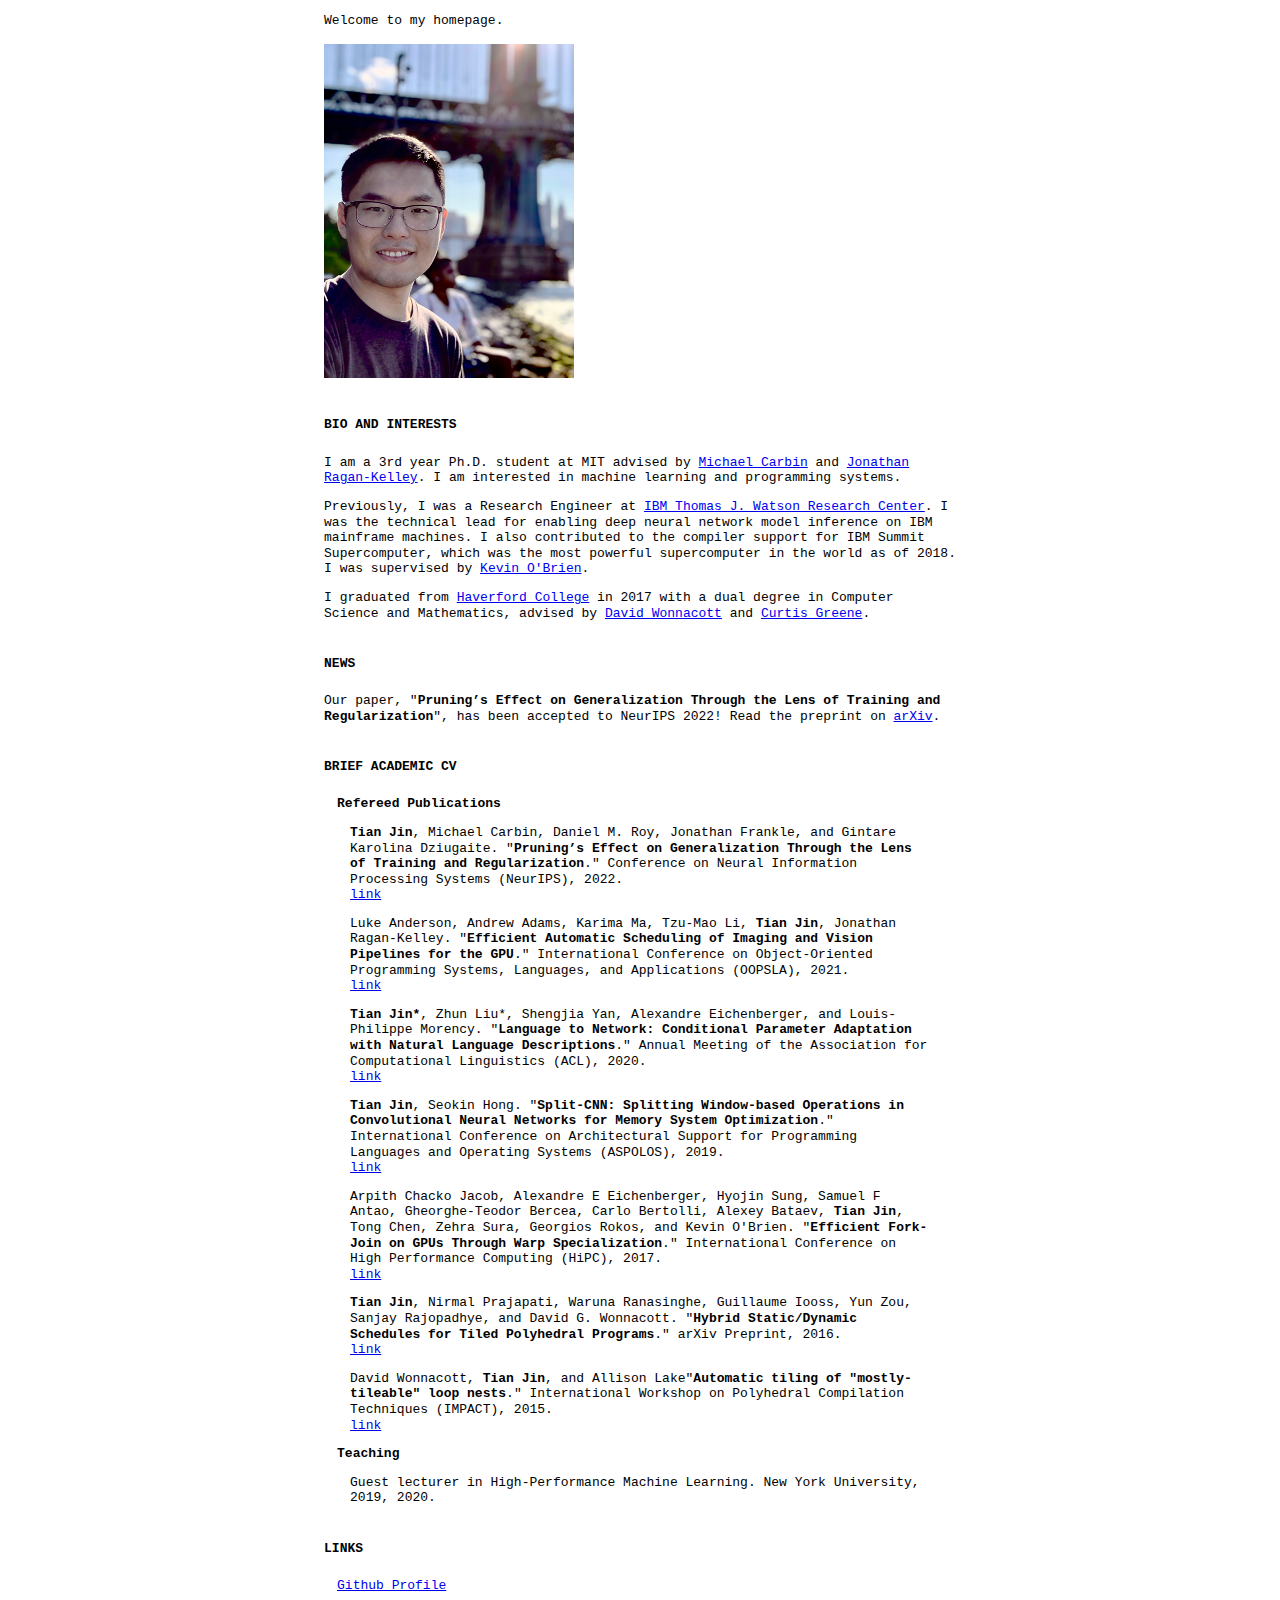
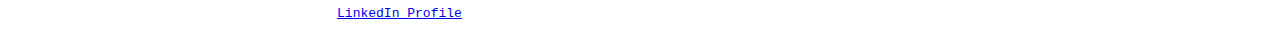
==== commit a9f83a22: "Update profile picture." ====
--- a/index.html
+++ b/index.html
@@ -23,7 +23,7 @@
     <div id="main" class="container">
       <p id="title">
         Welcome to my homepage. </br></br>
-        <img src="assets/static/picture.jpg", width="250", height="334">
+        <img src="assets/static/headshot.png", width="250", height="334">
       </p>
     </div>
 
@@ -47,7 +47,7 @@
       <h1>News</h1>
       <div>
         <p>
-          Our paper, "<b>Pruning’s Effect on Generalization Through the Lens of Training and Regularization</b>," has been accepted to NeurIPS 2022! Read the preprint on <a href="https://arxiv.org/abs/2210.13738">arXiv</a>.
+          Our paper, "<b>Pruning’s Effect on Generalization Through the Lens of Training and Regularization</b>", has been accepted to NeurIPS 2022! Read the preprint on <a href="https://arxiv.org/abs/2210.13738">arXiv</a>.
         </p>
     </div>
 
@@ -58,9 +58,37 @@
         <h2>Refereed Publications</h2>
           <div class="group">
             <p>
-              <b>Tian Jin</b>, TMichael Carbin, Daniel M. Roy, Jonathan Frankle, Gintare Karolina Dziugaite. "<b>Pruning’s Effect on Generalization Through the Lens of Training and Regularization</b>." Conference on Neural Information Processing Systems, 2022. </br>
+              <b>Tian Jin</b>, Michael Carbin, Daniel M. Roy, Jonathan Frankle, and Gintare Karolina Dziugaite. "<b>Pruning’s Effect on Generalization Through the Lens of Training and Regularization</b>." Conference on Neural Information Processing Systems (NeurIPS), 2022. </br>
               <a href="https://arxiv.org/abs/2210.13738">link</a>
             </p>
+            <p>
+              Luke Anderson, Andrew Adams, Karima Ma, Tzu-Mao Li, <b>Tian Jin</b>, Jonathan Ragan-Kelley. "<b>Efficient Automatic Scheduling of Imaging and Vision Pipelines for the GPU</b>." International Conference on Object-Oriented Programming Systems, Languages, and Applications (OOPSLA), 2021. </br>
+              <a href="https://dl.acm.org/doi/10.1145/3485486">link</a>
+            <p>
+              <b>Tian Jin*</b>, Zhun Liu*, Shengjia Yan, Alexandre Eichenberger, and Louis-Philippe Morency. "<b>Language to Network: Conditional Parameter Adaptation with Natural Language Descriptions</b>." Annual Meeting of the Association for Computational Linguistics (ACL), 2020. </br>
+              <a href="https://aclanthology.org/2020.acl-main.625/">link</a>
+            </p>
+            <p>
+              <b>Tian Jin</b>, Seokin Hong. "<b>Split-CNN: Splitting Window-based Operations in Convolutional Neural Networks for Memory System Optimization</b>." International Conference on Architectural Support for Programming Languages and Operating Systems (ASPOLOS), 2019. </br>
+              <a href="https://dl.acm.org/doi/10.1145/3297858.3304038">link</a>
+            </p>
+            <p>
+              Arpith Chacko Jacob, Alexandre E Eichenberger, Hyojin Sung, Samuel F Antao, Gheorghe-Teodor Bercea, Carlo Bertolli, Alexey Bataev, <b>Tian Jin</b>, Tong Chen, Zehra Sura, Georgios Rokos, and Kevin O'Brien. "<b>Efficient Fork-Join on GPUs Through Warp Specialization</b>." International Conference on High Performance Computing (HiPC), 2017. </br>
+              <a href="https://ieeexplore.ieee.org/document/8287767">link</a>
+            </p>
+            <p>
+              <b>Tian Jin</b>, Nirmal Prajapati, Waruna Ranasinghe, Guillaume Iooss, Yun Zou, Sanjay Rajopadhye, and David G. Wonnacott. "<b>Hybrid Static/Dynamic Schedules for Tiled Polyhedral Programs</b>." arXiv Preprint, 2016. </br>
+              <a href="https://arxiv.org/abs/1610.07236">link</a>
+            </p>
+<!--             <p>
+              <b>Tian Jin</b>."<b>Using Hybrid Schedules to Safely Outperform Classical Polyhedral Schedules</b>." International Conference on Parallel Architecture and Compilation Student Research Competition (PACT SRC), 2015. </br>
+              <a href="https://ieeexplore.ieee.org/document/7429330">link</a>
+            </p> -->
+            <p>
+              David Wonnacott, <b>Tian Jin</b>, and Allison Lake"<b>Automatic tiling of "mostly-tileable" loop nests</b>." International Workshop on Polyhedral Compilation Techniques (IMPACT), 2015. </br>
+              <a href="https://ieeexplore.ieee.org/document/7429330">link</a>
+            </p>
+
             <!-- <p>
               <b>Charles Jin</b> and Martin Rinard. "<b>Towards Context-Agnostic Learning Using Synthetic Data</b>." Advances in Neural Information Processing Systems 34 (<b>NeurIPS 2021</b>). </br>
               <a href="https://arxiv.org/abs/2005.14707">link</a>
@@ -91,22 +119,22 @@
             <p>
               "Automatic Code Generation to Dynamic Task-Based Runtimes: Recent Results." 10th Annual Concurrent Collections Workshop (<b>CnC 2018</b>). </br>
             </p>
-          </div>
+          </div>-->
         <h2>Teaching</h2>
           <div class="group">
-            Undergraduate Science and Quantitative Reasoning tutor. Yale University, 2015 - 2016.
+            Guest lecturer in High-Performance Machine Learning. New York University, 2019, 2020.
           </div>
-      </div> -->
+      </div>
     </div>
-<!--
+
     <div class="container">
       <h1>Links</h1>
       <div class="group">
-        <p>Curriculum Vitae (<a href="assets/static/jincv.pdf">link</a>)</p>
-        <p>Github (<a href="https://www.github.com/charlesjin">link</a>)</p>
-        <p>LinkedIn (<a href="https://www.linkedin.com/in/charles-jin-60628655/">link</a>)</p>
+        <!-- <p>Curriculum Vitae (<a href="assets/static/jincv.pdf">link</a>)</p> -->
+        <p> <a href="https://www.github.com/tjingrant">Github Profile</a></p>
+        <p> <a href="https://www.linkedin.com/in/tianj/">LinkedIn Profile</a></p>
       </div>
-    </div> -->
+    </div>
   </body>
 
   <!-- <script type="text/javascript" src="assets/js/index.js"></script> -->
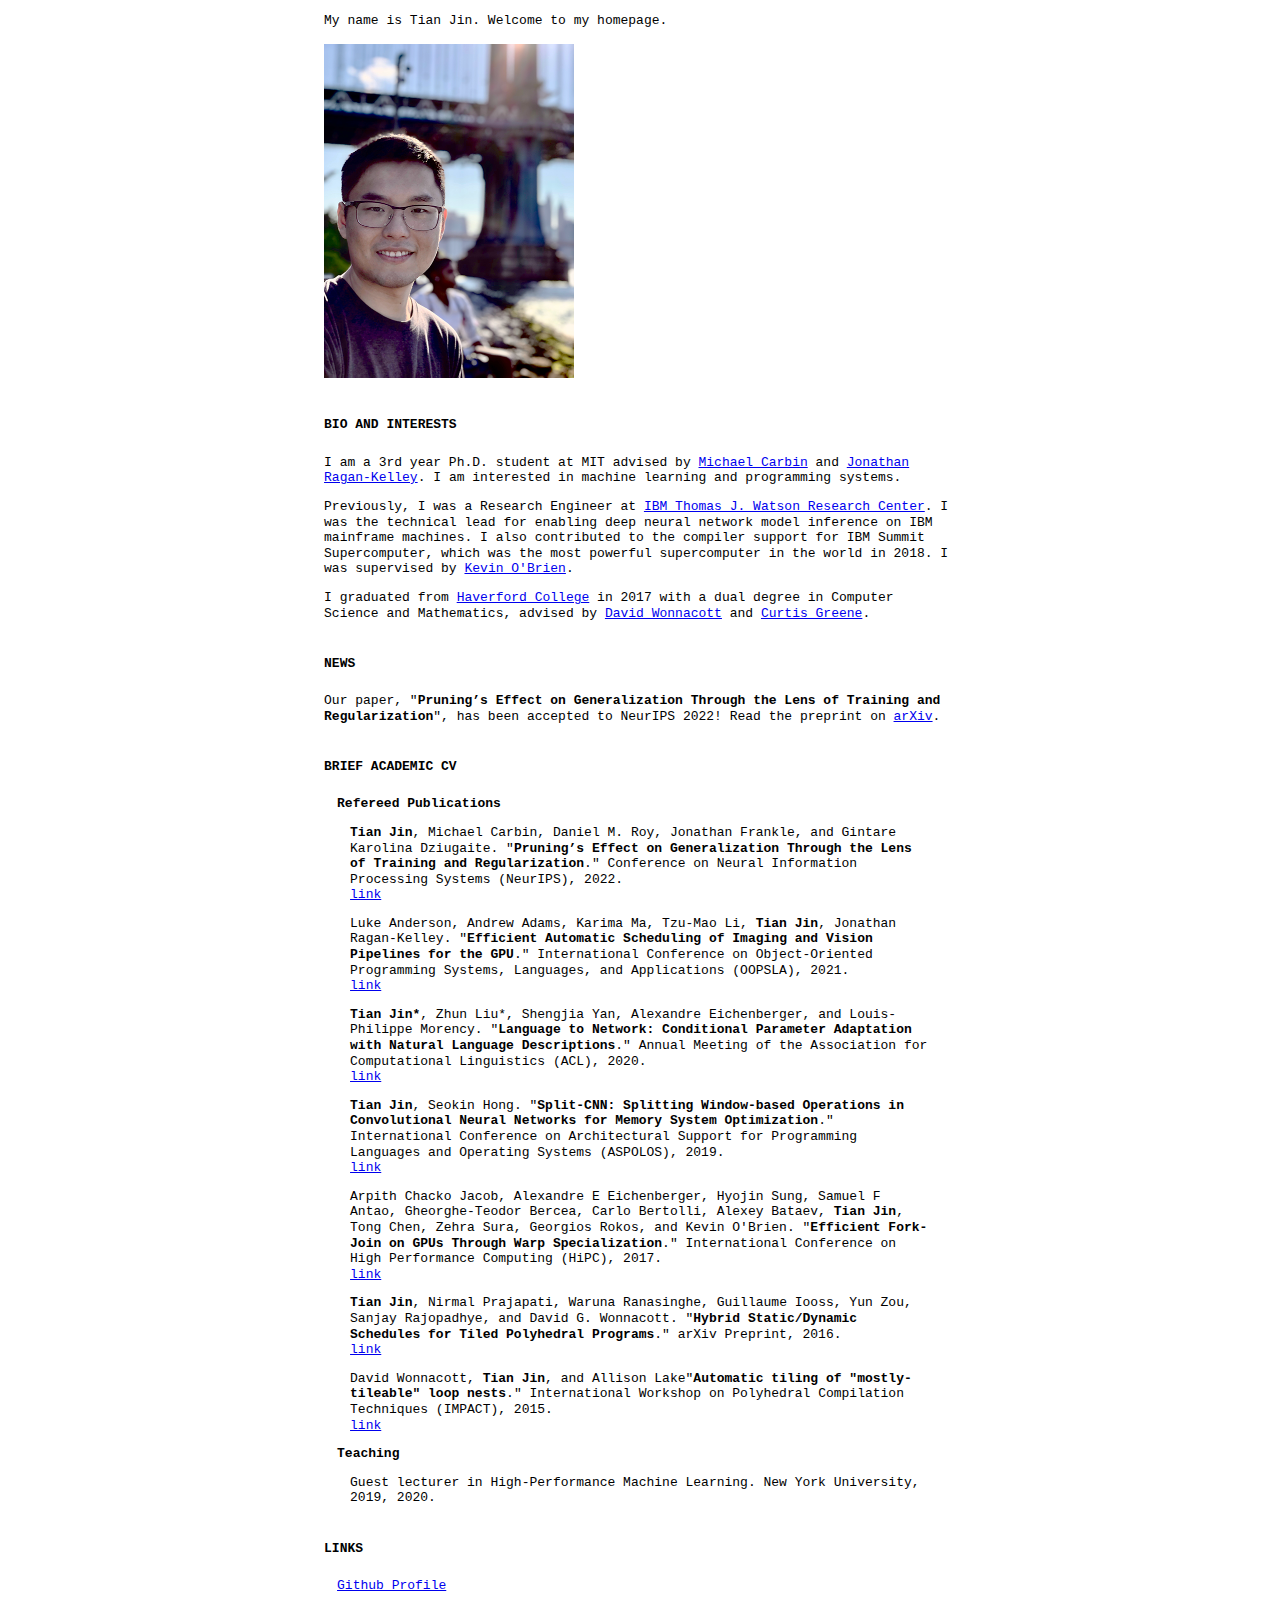
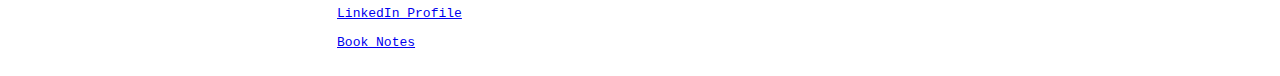
==== commit b694215b: "Include book notes." ====
--- a/index.html
+++ b/index.html
@@ -22,7 +22,7 @@
   <body>
     <div id="main" class="container">
       <p id="title">
-        Welcome to my homepage. </br></br>
+        My name is Tian Jin. Welcome to my homepage. </br></br>
         <img src="assets/static/headshot.png", width="250", height="334">
       </p>
     </div>
@@ -37,7 +37,7 @@
         <p>
           Previously, I was a Research Engineer at <a href="https://research.ibm.com/">IBM Thomas J. Watson Research Center</a>.
           I was the technical lead for enabling deep neural network model inference on IBM mainframe machines.
-          I also contributed to the compiler support for IBM Summit Supercomputer, which was the most powerful supercomputer in the world as of 2018.
+          I also contributed to the compiler support for IBM Summit Supercomputer, which was the most powerful supercomputer in the world in 2018.
           I was supervised by <a href="https://researcher.watson.ibm.com/researcher/view.php?person=us-caomhin">Kevin O'Brien</a>.
         </p>
         <p>
@@ -133,6 +133,7 @@
         <!-- <p>Curriculum Vitae (<a href="assets/static/jincv.pdf">link</a>)</p> -->
         <p> <a href="https://www.github.com/tjingrant">Github Profile</a></p>
         <p> <a href="https://www.linkedin.com/in/tianj/">LinkedIn Profile</a></p>
+        <p> <a href="books.html">Book Notes</a></p>
       </div>
     </div>
   </body>
